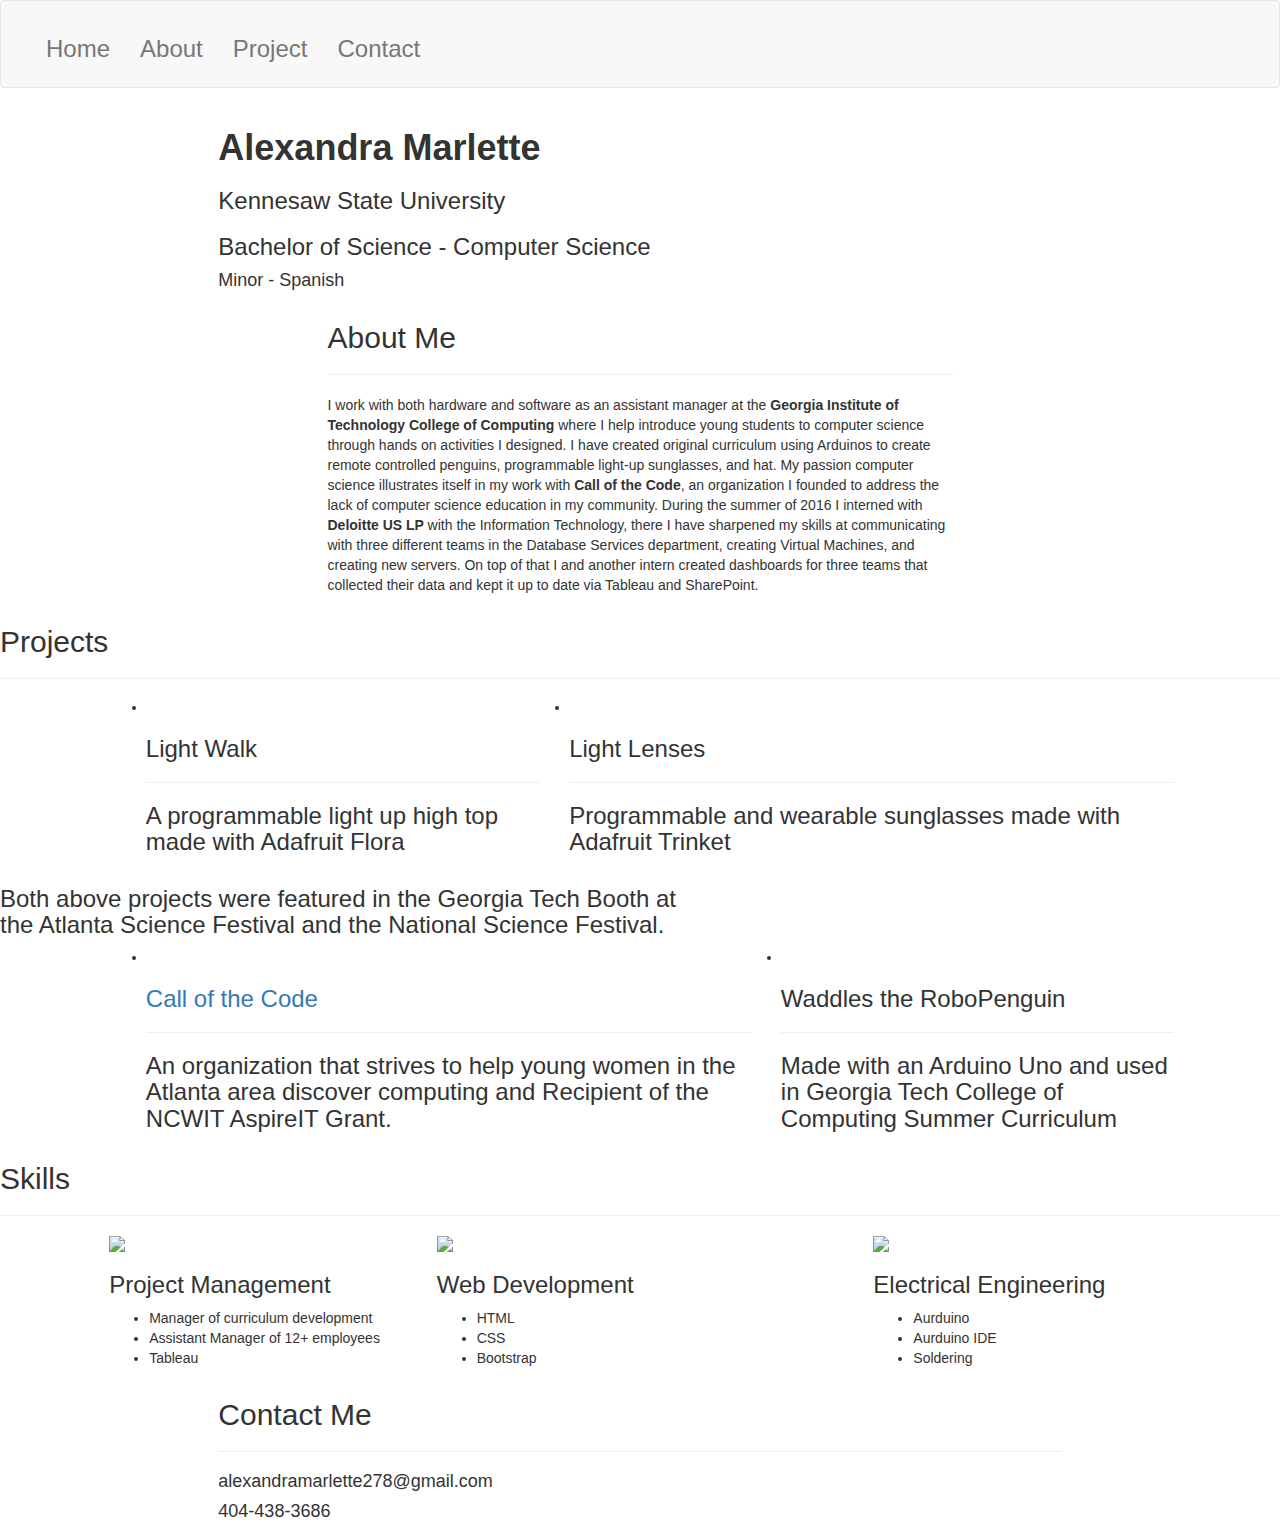
==== index.html @ 50c33d6d "changing name of file" ====
<!DOCTYPE html>
<html>
<head>
  <title>Alexandra Marlette</title>
  <meta charset="utf-8">
  <meta http-equiv="X-UA-Compatible" content="IE=edge">
  <meta name="viewport" content="width=device-width, initial-scale=1">
  <link href="https://fonts.googleapis.com/css?family=Open+Sans" rel="stylesheet">
	<link href="https://fonts.googleapis.com/css?family=Quicksand" rel="stylesheet">
  <link rel="stylesheet" href="https://maxcdn.bootstrapcdn.com/bootstrap/3.3.7/css/bootstrap.min.css">
  <link rel="stylesheet" href="styles.css">
  <script src="https://ajax.googleapis.com/ajax/libs/jquery/3.1.1/jquery.min.js"></script>
  <script src="https://maxcdn.bootstrapcdn.com/bootstrap/3.3.7/js/bootstrap.min.js"></script>
</head>

<body data-spy="scroll" data-target=".navbar" data-offset="50">
  <nav class = "navbar navbar-default">
    <div class="container-fluid">
    <div class="navbar-header">
      <button type="button" class="navbar-toggle" data-toggle="collapse" data-target="#myNavbar">
        <span class="icon-bar"></span>
        <span class="icon-bar"></span>
        <span class="icon-bar"></span>
      </button>
    </div>
  <div class="collapse navbar-collapse" id="myNavbar">
    <ul class="nav navbar-nav">
      <li><a href="#home"><h3>Home</h3></a></li>
      <li><a href="#about"><h3>About</h3></a></li>
      <li><a href="#projects"><h3>Project</h3></a></li>
      <li><a href="#contact"><h3>Contact</h3></a></li>
    </ul>
  </div>
  </div>
  </nav>

  <section class="home" id="home">
		<div class="background-image"></div>
      <div class="row">
        <div class="col-sm-2"></div>
        <div class="col-sm-8">
          <h1><strong>Alexandra Marlette</strong></h1>
          <h3>Kennesaw State University</h3>
      		<h3>Bachelor of Science - Computer Science</h3>
          <h4>Minor - Spanish</h4>
        </div>
      </div>
  </section>
<section class="about" id="about">
  <div class="row">
    <div class="col-sm-3"></div>
    <div class="col-sm-6">
      <h2>About Me</h2>
      <hr>
      <p>I work with both hardware and software as an assistant manager at the <strong> Georgia Institute of Technology College of Computing</strong> where I help introduce young students to computer science through hands on activities I designed. I have created original curriculum using Arduinos to create remote controlled penguins, programmable light-up sunglasses, and hat.
      My passion computer science illustrates itself in my work with <strong>Call of the Code</strong>, an organization I founded to address the lack of computer science education in my community. During the summer of 2016 I interned with<strong> Deloitte US LP </strong>with the Information Technology, there I have sharpened my skills at communicating with three different teams in the Database Services department, creating Virtual Machines, and creating new servers. On top of that I and another intern created dashboards for
      three teams that collected their data and kept it up to date via Tableau and SharePoint.</p></div>

  </div>
</section>

<section class="projects" id = "projects">
  <h2>Projects</h2>
  <hr>
  <div class="row">
    <ul>
      <div class = "col-sm-1"></div>
      <div class = "col-sm-4">
        <div id = "wrapper">
          <div><li class="small" style = "background-image: url(assets/img/shoe.jpg)"></div>
            <h3 class="text">Light Walk</h3>
            <hr>
            <h3 class="text">A programmable light up high top made with Adafruit Flora</h3>
          </li>
        </div>
      </div>
      <div class = "col-sm-6">
        <div id = "wrapper">
          <div><li class="small" style = "background-image: url(assets/img/lightupglasses.jpg)"></div>
            <h3 class="text">Light Lenses</h3>
            <hr>
            <h3 class="text">Programmable and wearable sunglasses made with </br>Adafruit Trinket</h3>
          </li>
        </div>
      </div>
    </ul>
  </div>
  <h3> Both above projects were featured in the Georgia Tech Booth at </br> the Atlanta Science Festival and the National Science Festival.</h3>
  <div class="row">
    <ul>
      <div class = "col-sm-1"></div>
      <div class = "col-sm-6">
        <div id = "wrapper">
          <div><li class="small" style = "background-image: url(assets/img/callofthecode.jpg)"></div>
            <h3 class="text"><a href="https://callofthecode.org/">Call of the Code</a></h3>
            <hr>
            <h3 class="text">An organization that strives to help young women in the Atlanta area discover computing and Recipient of the NCWIT AspireIT Grant.</h3>
          </li>
        </div>
      </div>
      <div class = "col-sm-4">
        <div id = "wrapper">
          <div><li class="small" style = "background-image: url(assets/img/PenguinRolling.gif)"></div>
            <h3 class="text">Waddles the RoboPenguin</h3>
            <hr>
            <h3 class="text">Made with an Arduino Uno and used in Georgia Tech College of Computing Summer Curriculum</h3>
          </li>
        </div>
      </div>
    </ul>
  </div>
</section>

<section class="skills" id = "skills">
  <h2>Skills</h2>
  <hr>
  <div class = "row">
    <div class = "col-sm-1"></div>
    <div class = "col-sm-3">
      <p><img src="assets/img/sendwhite.png" class="img-responsive" align="middle"></p>
      <h3>Project Management</h3>
      <ul>
        <li>Manager of curriculum development</li>
        <li>Assistant Manager of 12+ employees</li>
        <li>Tableau</li>
      </ul>
    </div>
    <div class = "col-sm-4">
      <p><img src="assets/img/codingwhite.png" class="img-responsive" align="middle"></p>
      <h3>Web Development</h3>
      <ul>
        <li>HTML</li>
        <li>CSS</li>
        <li>Bootstrap</li>
      </ul>
    </div>
    <div class = "col-sm-3">
      <p><img src="assets/img/gearwhite.png" class="img-responsive" align="middle"></p>
      <h3>Electrical Engineering</h3>
      <ul>
        <li>Aurduino</li>
        <li>Aurduino IDE</li>
        <li>Soldering</li>
      </ul>
    </div>
  </div>
</section>
<section class = "contact" id = "contact">
  <div class="row">
    <div class="col-sm-2"></div>
    <div class="col-sm-8">
      <h2>Contact Me</h2>
      <hr>
      <h4>alexandramarlette278@gmail.com</h4>
      <h4>404-438-3686</h4>
    </div>
  </div>
</section>
</body>
</html>
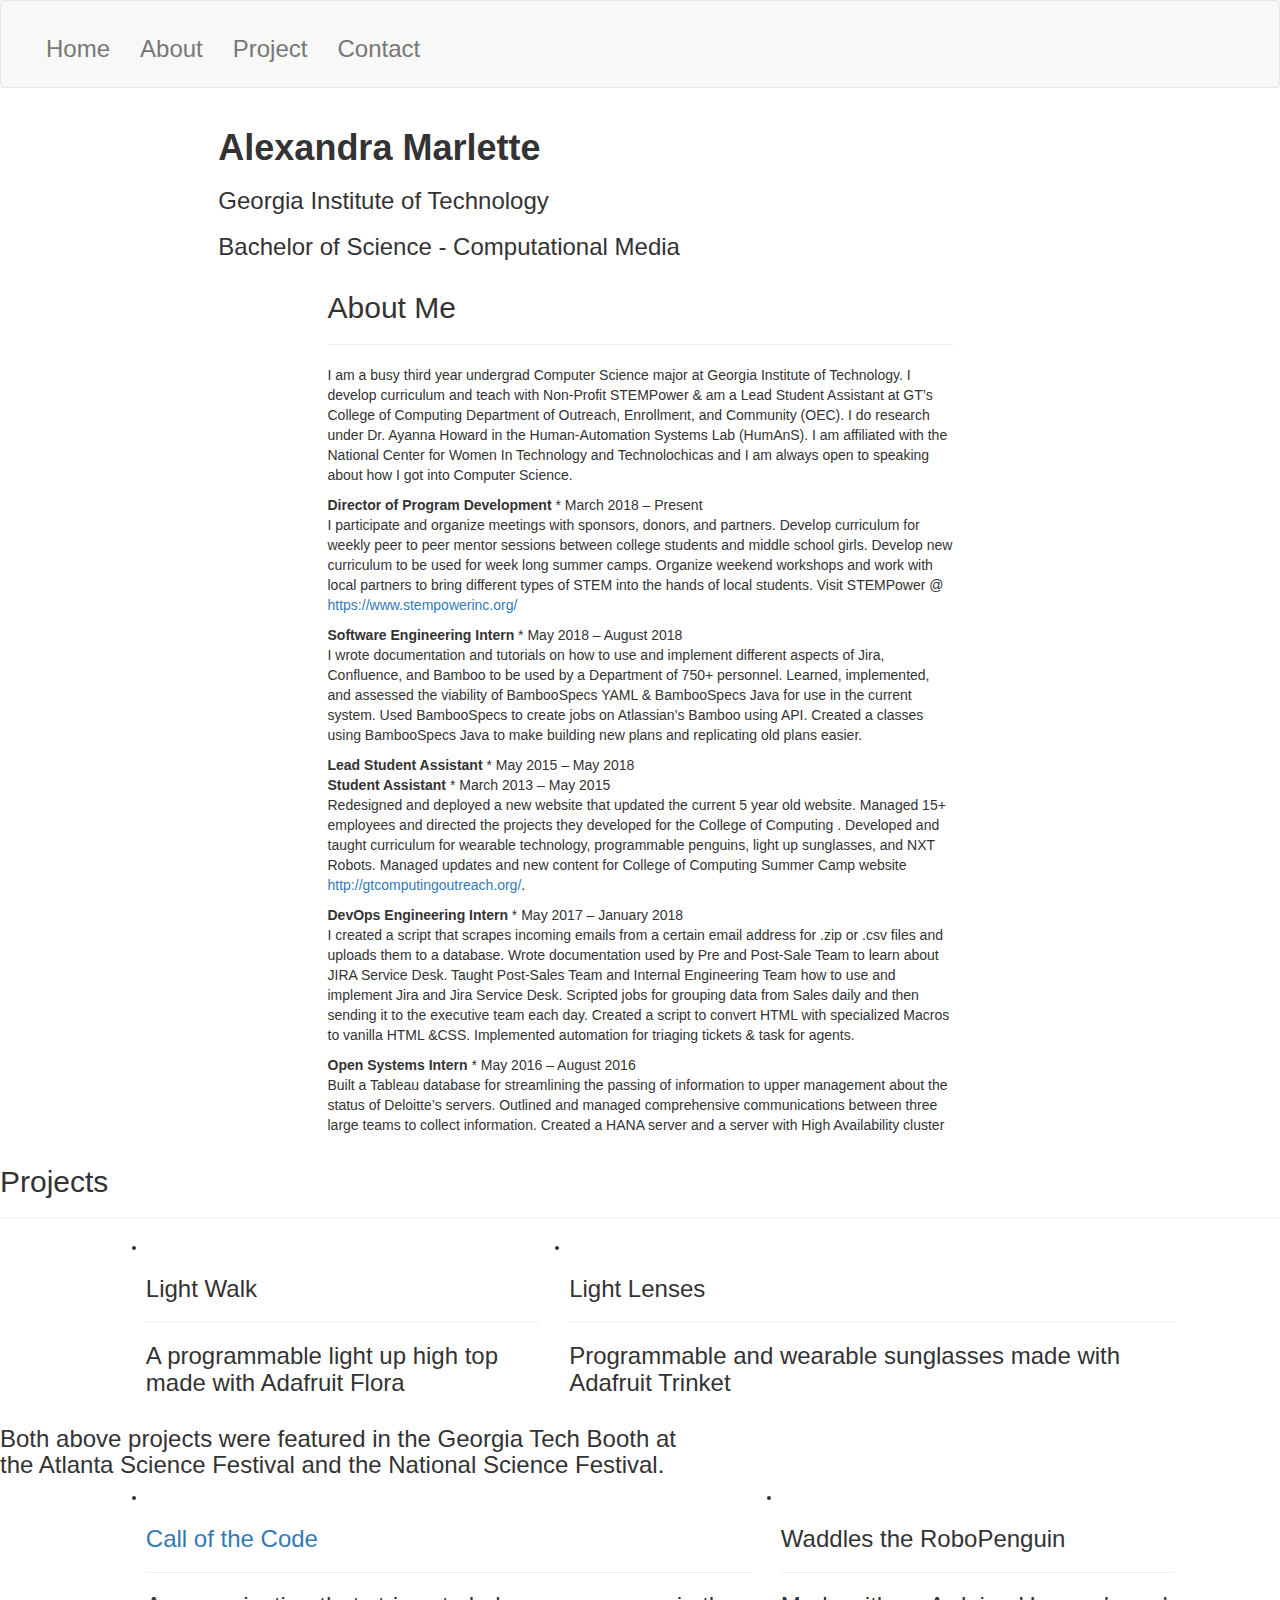
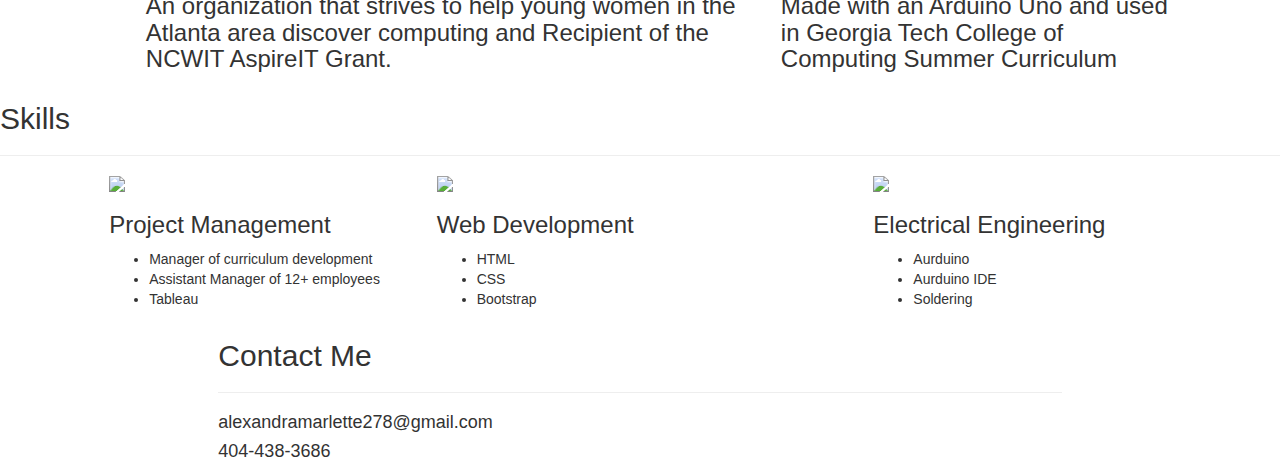
==== commit eb68ae32: "Updating content on main page" ====
--- a/index.html
+++ b/index.html
@@ -40,9 +40,8 @@
         <div class="col-sm-2"></div>
         <div class="col-sm-8">
           <h1><strong>Alexandra Marlette</strong></h1>
-          <h3>Kennesaw State University</h3>
-      		<h3>Bachelor of Science - Computer Science</h3>
-          <h4>Minor - Spanish</h4>
+          <h3>Georgia Institute of Technology</h3>
+      		<h3>Bachelor of Science - Computational Media</h3>
         </div>
       </div>
   </section>
@@ -52,10 +51,32 @@
     <div class="col-sm-6">
       <h2>About Me</h2>
       <hr>
-      <p>I work with both hardware and software as an assistant manager at the <strong> Georgia Institute of Technology College of Computing</strong> where I help introduce young students to computer science through hands on activities I designed. I have created original curriculum using Arduinos to create remote controlled penguins, programmable light-up sunglasses, and hat.
-      My passion computer science illustrates itself in my work with <strong>Call of the Code</strong>, an organization I founded to address the lack of computer science education in my community. During the summer of 2016 I interned with<strong> Deloitte US LP </strong>with the Information Technology, there I have sharpened my skills at communicating with three different teams in the Database Services department, creating Virtual Machines, and creating new servers. On top of that I and another intern created dashboards for
-      three teams that collected their data and kept it up to date via Tableau and SharePoint.</p></div>
+      <p>I am a busy third year undergrad Computer Science major at Georgia Institute of Technology. I develop curriculum and teach with Non-Profit STEMPower & am a Lead Student Assistant at GT’s College of Computing Department of Outreach, Enrollment, and Community (OEC). I do research under Dr. Ayanna Howard in the Human-Automation Systems Lab (HumAnS). I am affiliated with the National Center for Women In Technology and Technolochicas and I am always open to speaking about how I got into Computer Science.</p>
+	  
+	    <p><strong>Director of Program Development </strong> * March 2018 – Present <br>
 
+I participate and organize meetings with sponsors, donors, and partners. Develop curriculum for weekly peer to peer mentor sessions between college students and middle school girls. Develop new curriculum to be used for week long summer camps. Organize weekend workshops and work with local partners to bring different types of STEM into the hands of local students.
+
+		    Visit STEMPower @ <a href = "https://www.stempowerinc.org/">https://www.stempowerinc.org/</a></p>
+	    <p><strong>Software Engineering Intern</strong> * May 2018 – August 2018 <br>
+
+I wrote documentation and tutorials on how to use and implement different aspects of Jira, Confluence, and Bamboo to be used by a Department of 750+ personnel. Learned, implemented, and assessed the viability of BambooSpecs YAML & BambooSpecs Java for use in the current system. Used BambooSpecs to create jobs on Atlassian’s Bamboo using API. Created a classes using BambooSpecs Java to make building new plans and replicating old plans easier.</p>
+	 
+	  
+	    <p><strong> Lead Student Assistant </strong>* May 2015 – May 2018 <br>
+
+	  <strong>Student Assistant</strong> * March 2013 – May 2015 <br>
+
+Redesigned and deployed a new website that updated the current 5 year old website. Managed 15+ employees and directed the projects they developed for the College of Computing . Developed and taught curriculum for wearable technology, programmable penguins, light up sunglasses, and NXT Robots. Managed updates and new content for College of Computing Summer Camp website <a href ="http://gtcomputingoutreach.org/">http://gtcomputingoutreach.org/</a>. </p>
+	
+	<p><strong>DevOps Engineering Intern</strong> * May 2017 – January 2018 <br>
+
+I created a script that scrapes incoming emails from a certain email address for .zip or .csv files and uploads them to a database. Wrote documentation used by Pre and Post-Sale Team to learn about JIRA Service Desk. Taught Post-Sales Team and Internal Engineering Team how to use and implement Jira and Jira Service Desk. Scripted jobs for grouping data from Sales daily and then sending it to the executive team each day. Created a script to convert HTML with specialized Macros to vanilla HTML &CSS. Implemented automation for triaging tickets & task for agents.</p>
+	    
+	    <p><strong>Open Systems Intern</strong> * May 2016 – August 2016 <br>
+
+Built a Tableau database for streamlining the passing of information to upper management about the status of Deloitte’s servers. Outlined and managed comprehensive communications between three large teams to collect information. Created a HANA server and a server with High Availability cluster</p>
+ </div>
   </div>
 </section>
 
@@ -157,4 +178,4 @@
   </div>
 </section>
 </body>
-</html>+</html>
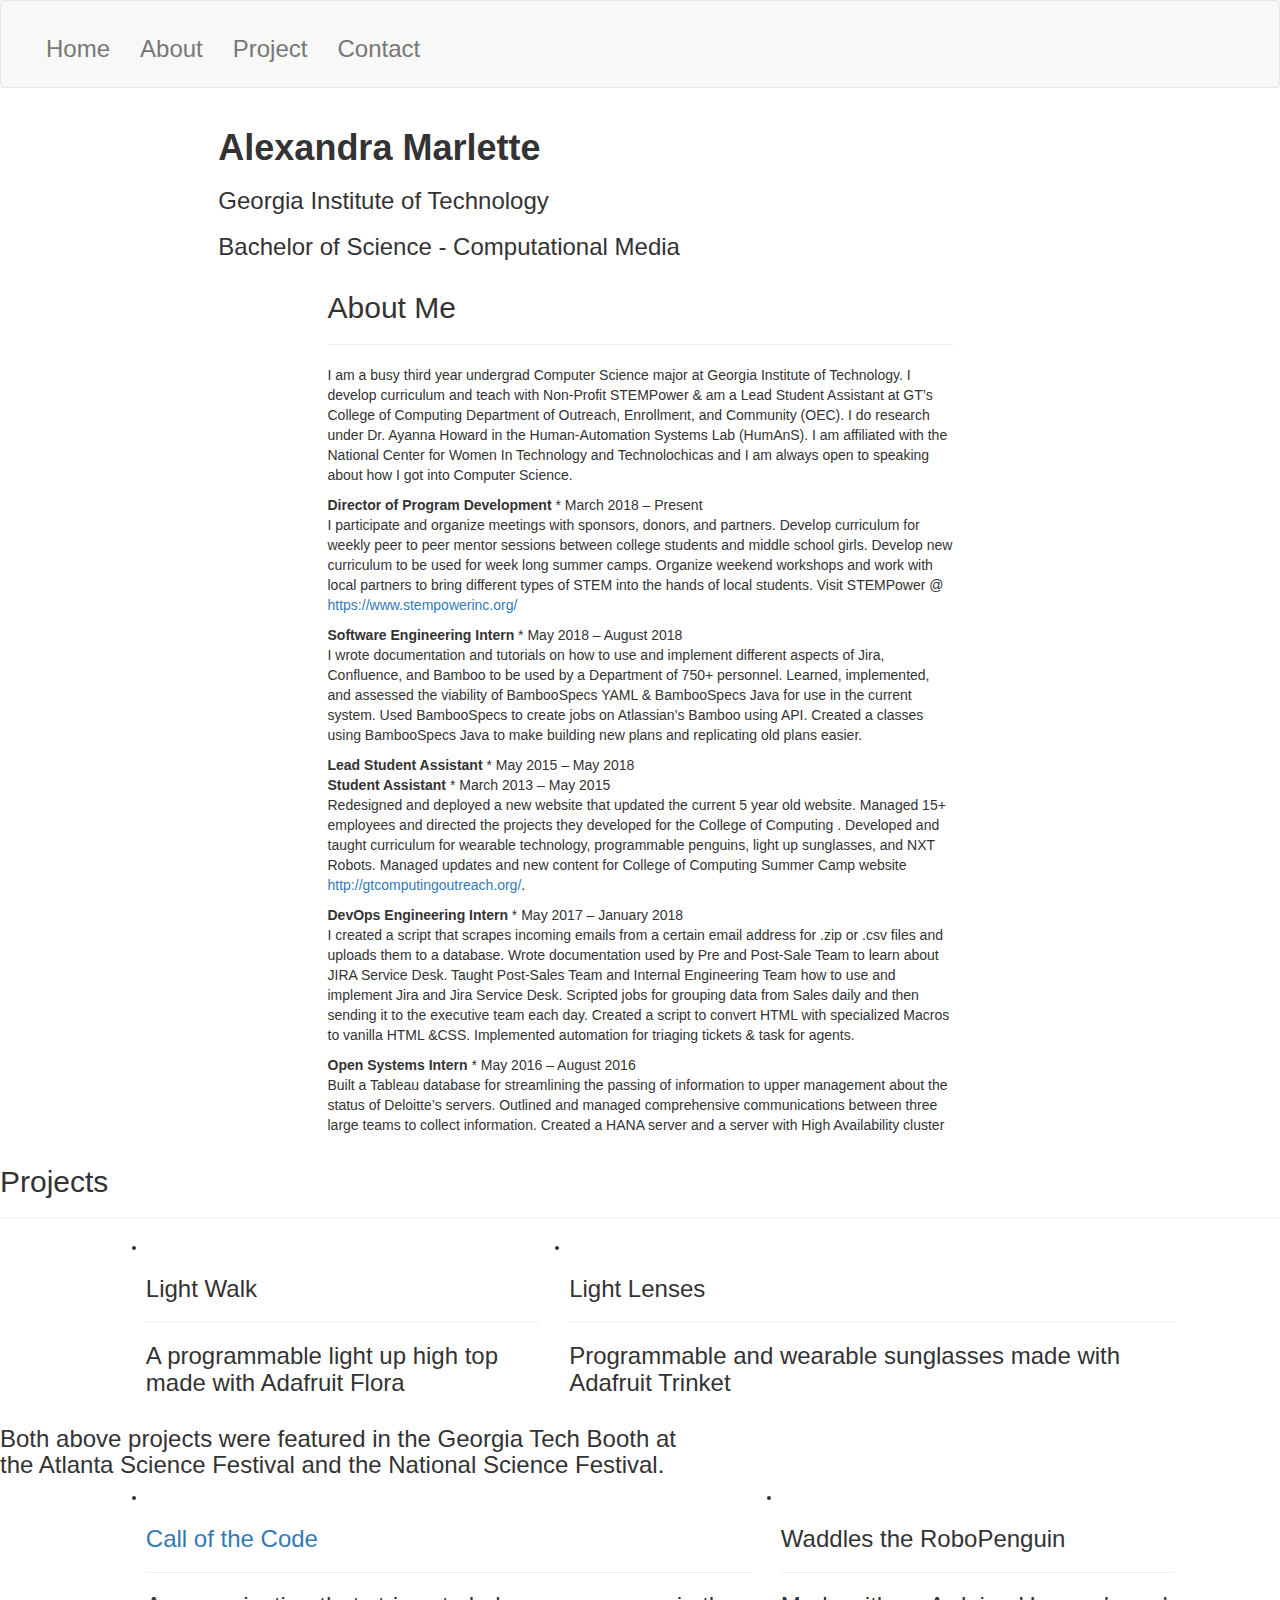
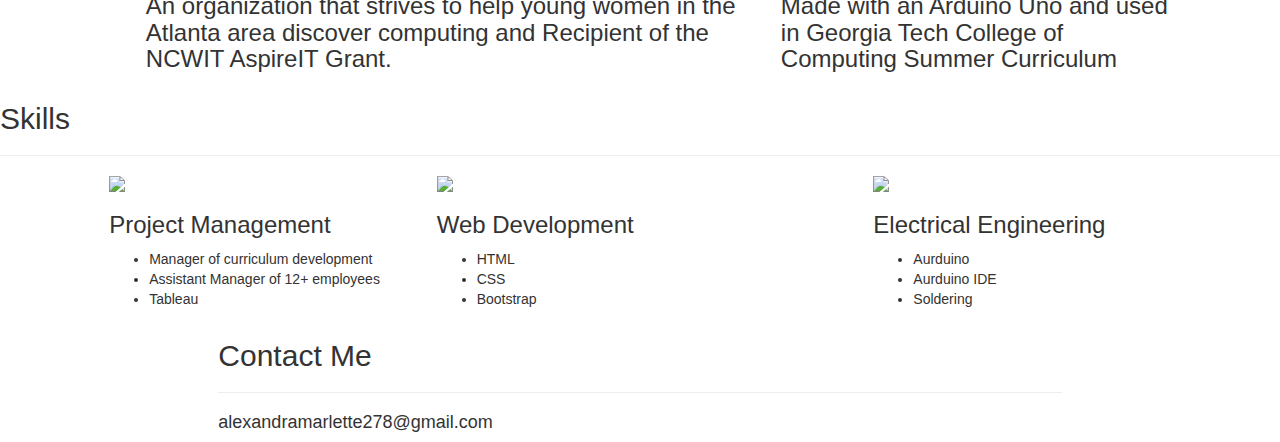
==== commit 1930c665: "Updating content" ====
--- a/index.html
+++ b/index.html
@@ -173,7 +173,6 @@
       <h2>Contact Me</h2>
       <hr>
       <h4>alexandramarlette278@gmail.com</h4>
-      <h4>404-438-3686</h4>
     </div>
   </div>
 </section>
